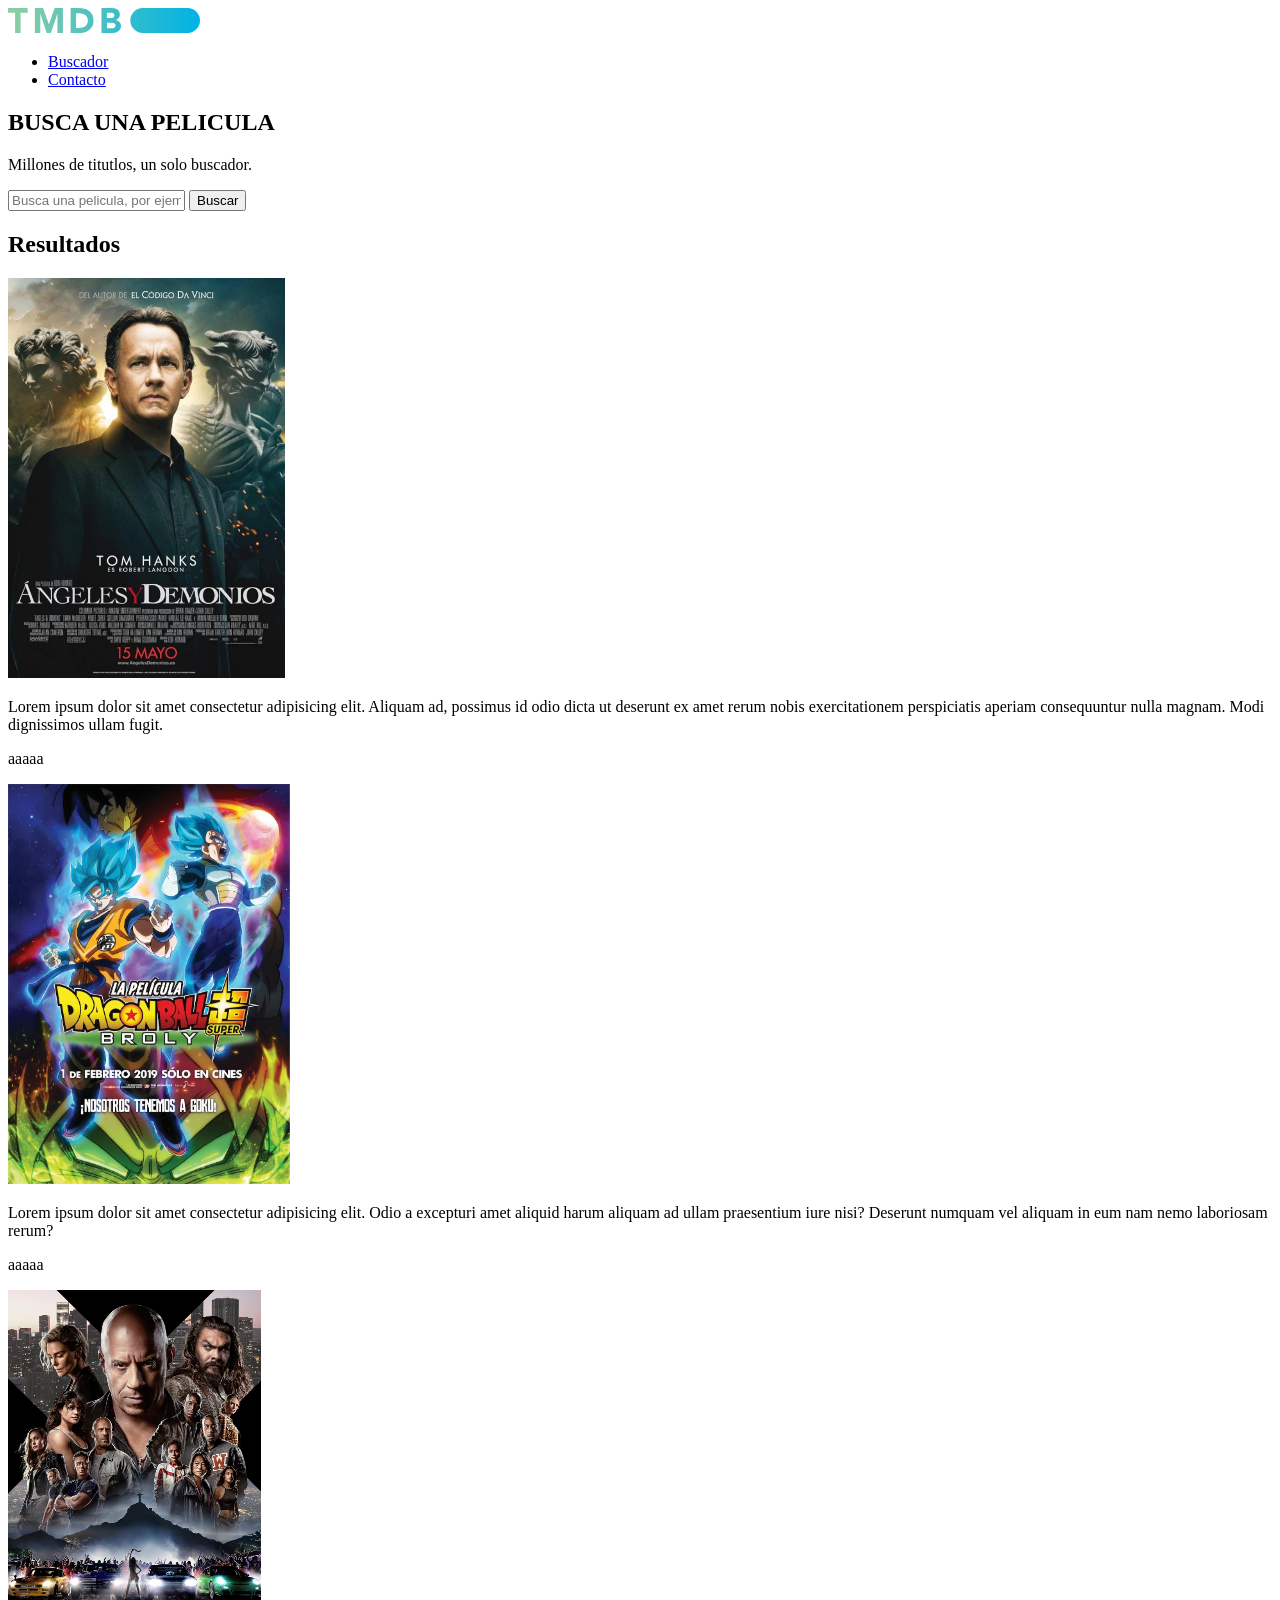
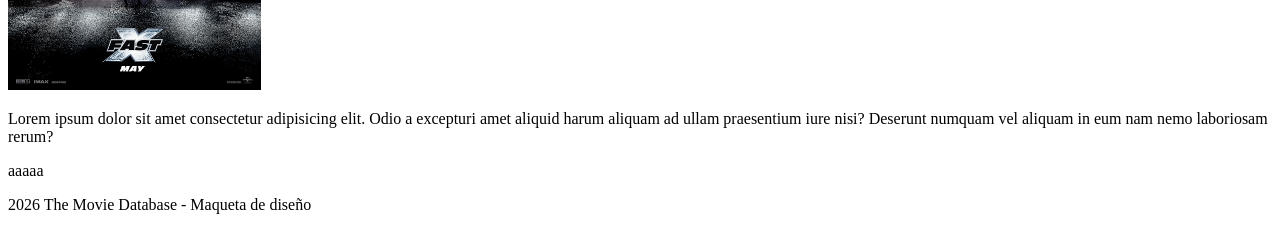
==== index.html @ 23b50d30 "Añadido todo de vuelta" ====
<!DOCTYPE html>
<html lang="en">
<head>
    <meta charset="UTF-8">
    <meta name="viewport" content="width=device-width, initial-scale=1.0">
    <title>Document</title>
</head>
<body>
    
    <header>
        <a href="index.html"><img src="img/TMDB.svg" alt="TMDB" height="25px"></a>
        <nav>

            <ul>
                <li><a href="#">Buscador</a></li>
                <li><a href="#">Contacto</a></li>
            </ul>
        </nav>

    </header>

    <main>
        <section class="Buscador">
            <h1>BUSCA UNA PELICULA</h1>
            <p>Millones de titutlos, un solo buscador.</p>

            <div>
                <input type="text" name="" id="" placeholder="Busca una pelicula, por ejemplo: Cars 2">
                <button>Buscar</button>
            </div>
            
        </section>

        <section class="resultados">

            <h2>Resultados</h2>

            <article>
                <img src="img/Angeles y Demonios.jpg" alt="Angeles y Demonios" height="400px">
                <p>Lorem ipsum dolor sit amet consectetur adipisicing elit. Aliquam ad, possimus id odio dicta ut deserunt ex amet rerum nobis exercitationem perspiciatis aperiam consequuntur nulla magnam. Modi dignissimos ullam fugit.</p>
                <p>aaaaa</p>
            </article>

            <article>
                <img src="img/DBSB.jpg" alt="Dragon ball" height="400px">
                <p> Lorem ipsum dolor sit amet consectetur adipisicing elit. Odio a excepturi amet aliquid harum aliquam ad ullam praesentium iure nisi? Deserunt numquam vel aliquam in eum nam nemo laboriosam rerum?</p> 
                <p> aaaaa</p>
            </article>
        

            <article>
                <img src="img/Rapidos y Furiosos.jpg" alt="Rapidos y Furiosos" height="400px">
                <p>Lorem ipsum dolor sit amet consectetur adipisicing elit. Odio a excepturi amet aliquid harum aliquam ad ullam praesentium iure nisi? Deserunt numquam vel aliquam in eum nam nemo laboriosam rerum?</p>
                <p>aaaaa</p>
            </article>

        </section>

    </main>

    <footer> 
        <p> 2026 The Movie Database - Maqueta de diseño </p>
    </footer>

</body>
</html>
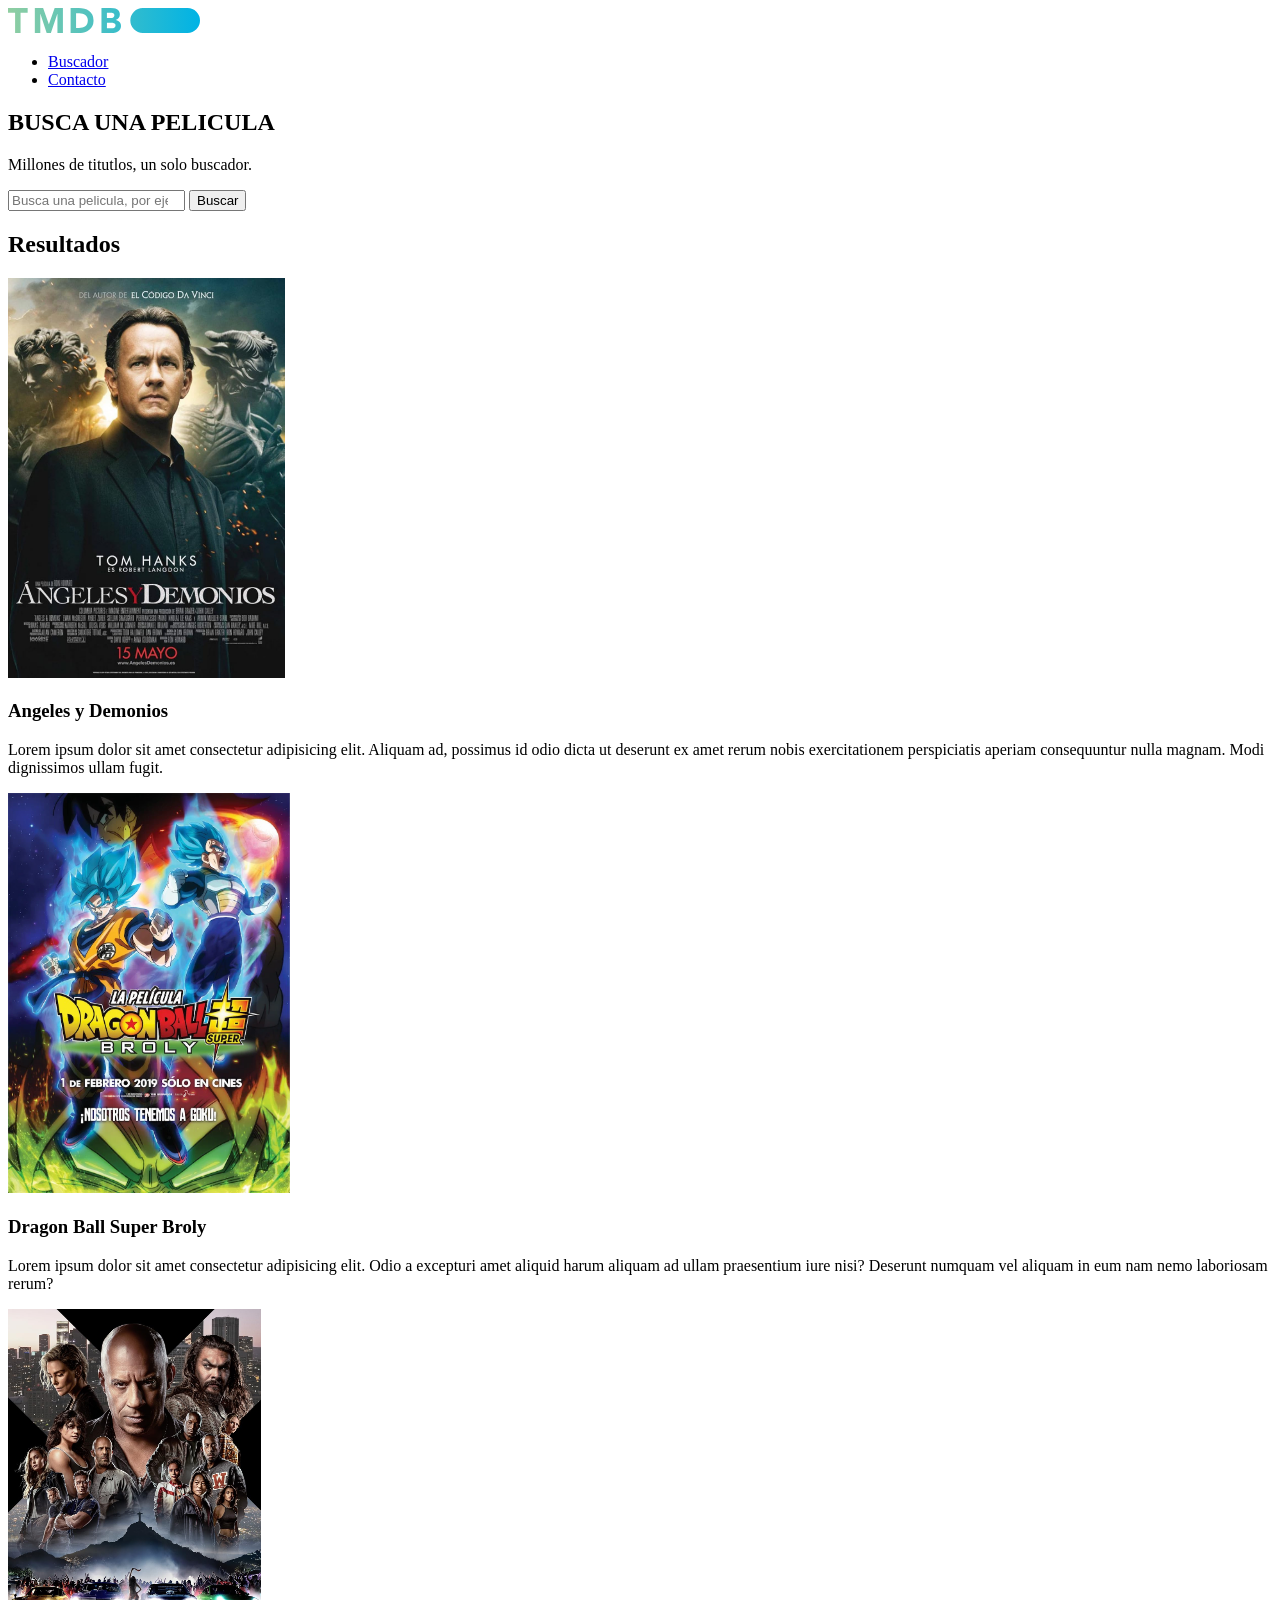
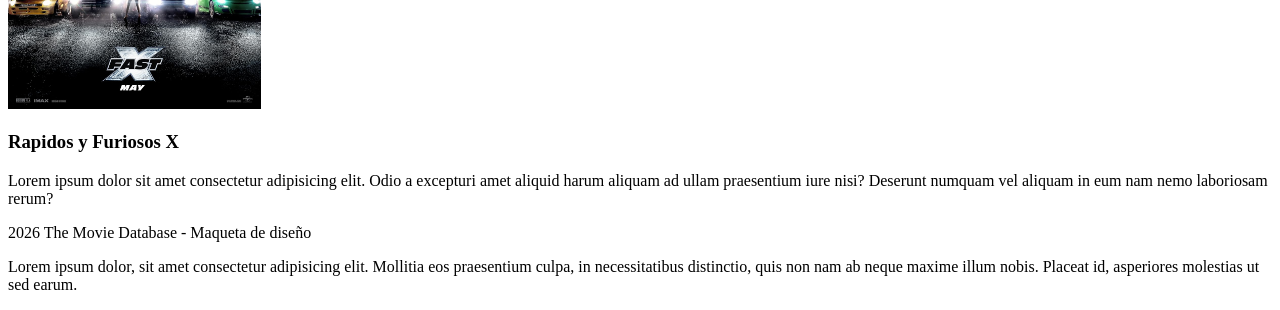
==== commit b14558a2: "Cambios añadidos" ====
--- a/index.html
+++ b/index.html
@@ -8,12 +8,12 @@
 <body>
     
     <header>
-        <a href="index.html"><img src="img/TMDB.svg" alt="TMDB" height="25px"></a>
+        <a href="index.html"><img src="img/TMDB.svg" alt="TMDB" height="25"></a>
         <nav>
 
             <ul>
                 <li><a href="#">Buscador</a></li>
-                <li><a href="#">Contacto</a></li>
+                <li><a href="contacte.html">Contacto</a></li>
             </ul>
         </nav>
 
@@ -25,8 +25,10 @@
             <p>Millones de titutlos, un solo buscador.</p>
 
             <div>
-                <input type="text" name="" id="" placeholder="Busca una pelicula, por ejemplo: Cars 2">
-                <button>Buscar</button>
+                <form method="get" action="https://www.themoviedb.org/search">
+                    <input type="search" name="query" placeholder="Busca una pelicula, por ejemplo: Cars 2">
+                    <button>Buscar</button>
+                </form>
             </div>
             
         </section>
@@ -36,22 +38,24 @@
             <h2>Resultados</h2>
 
             <article>
-                <img src="img/Angeles y Demonios.jpg" alt="Angeles y Demonios" height="400px">
+                <img src="img/AngelesyDemonios.jpg" alt="Angeles y Demonios" height="400">
+                <h3>Angeles y Demonios</h3>
                 <p>Lorem ipsum dolor sit amet consectetur adipisicing elit. Aliquam ad, possimus id odio dicta ut deserunt ex amet rerum nobis exercitationem perspiciatis aperiam consequuntur nulla magnam. Modi dignissimos ullam fugit.</p>
-                <p>aaaaa</p>
+                
             </article>
 
             <article>
-                <img src="img/DBSB.jpg" alt="Dragon ball" height="400px">
+                <img src="img/DBSB.jpg" alt="Dragon ball" height="400">
+                <h3>Dragon Ball Super Broly</h3>
                 <p> Lorem ipsum dolor sit amet consectetur adipisicing elit. Odio a excepturi amet aliquid harum aliquam ad ullam praesentium iure nisi? Deserunt numquam vel aliquam in eum nam nemo laboriosam rerum?</p> 
-                <p> aaaaa</p>
+                
             </article>
         
 
             <article>
-                <img src="img/Rapidos y Furiosos.jpg" alt="Rapidos y Furiosos" height="400px">
+                <img src="img/RapidosyFuriosos.jpg" alt="Rapidos y Furiosos" height="400">
+                <h3>Rapidos y Furiosos X</h3>
                 <p>Lorem ipsum dolor sit amet consectetur adipisicing elit. Odio a excepturi amet aliquid harum aliquam ad ullam praesentium iure nisi? Deserunt numquam vel aliquam in eum nam nemo laboriosam rerum?</p>
-                <p>aaaaa</p>
             </article>
 
         </section>
@@ -60,6 +64,7 @@
 
     <footer> 
         <p> 2026 The Movie Database - Maqueta de diseño </p>
+        <p> Lorem ipsum dolor, sit amet consectetur adipisicing elit. Mollitia eos praesentium culpa, in necessitatibus distinctio, quis non nam ab neque maxime illum nobis. Placeat id, asperiores molestias ut sed earum. </p>
     </footer>
 
 </body>
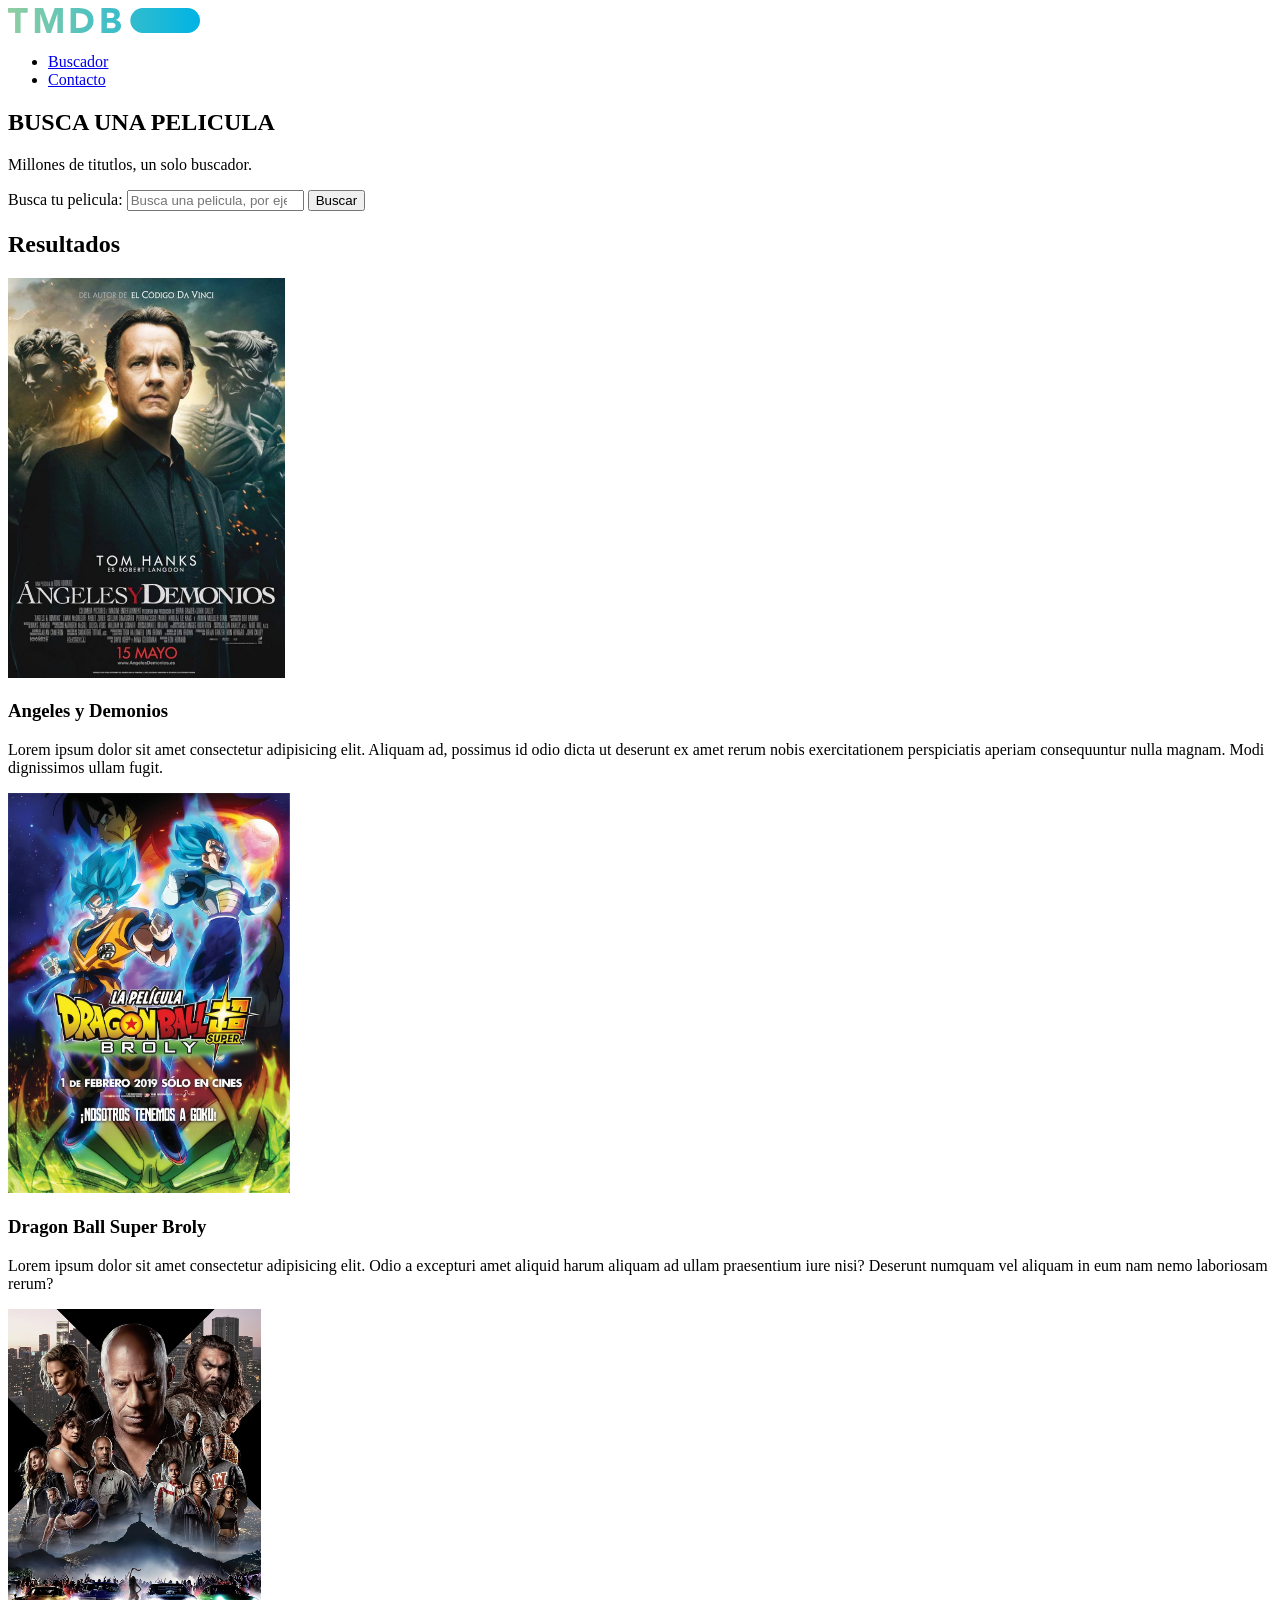
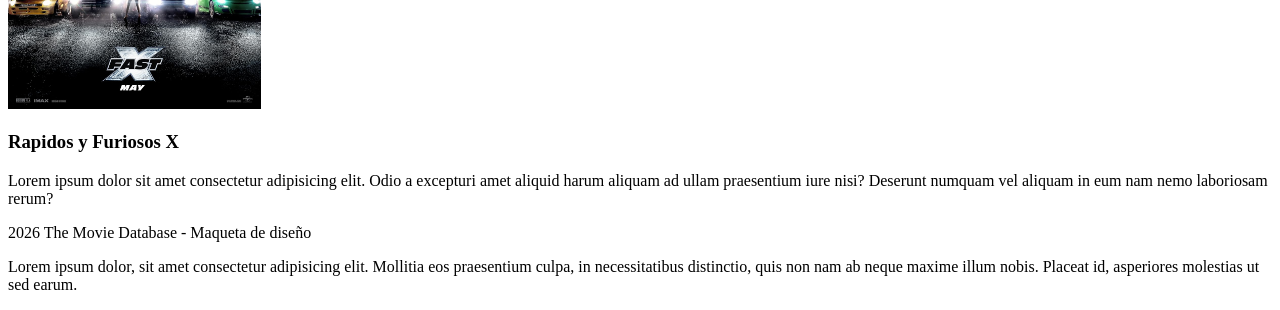
==== commit a57c8ec3: "Ultimos cambios" ====
--- a/index.html
+++ b/index.html
@@ -3,7 +3,7 @@
 <head>
     <meta charset="UTF-8">
     <meta name="viewport" content="width=device-width, initial-scale=1.0">
-    <title>Document</title>
+    <title>Buscador</title>
 </head>
 <body>
     
@@ -26,7 +26,8 @@
 
             <div>
                 <form method="get" action="https://www.themoviedb.org/search">
-                    <input type="search" name="query" placeholder="Busca una pelicula, por ejemplo: Cars 2">
+                    <label for="buscador">Busca tu pelicula:</label>
+                    <input type="search" name="query" id="buscador" placeholder="Busca una pelicula, por ejemplo: Cars 2">
                     <button>Buscar</button>
                 </form>
             </div>
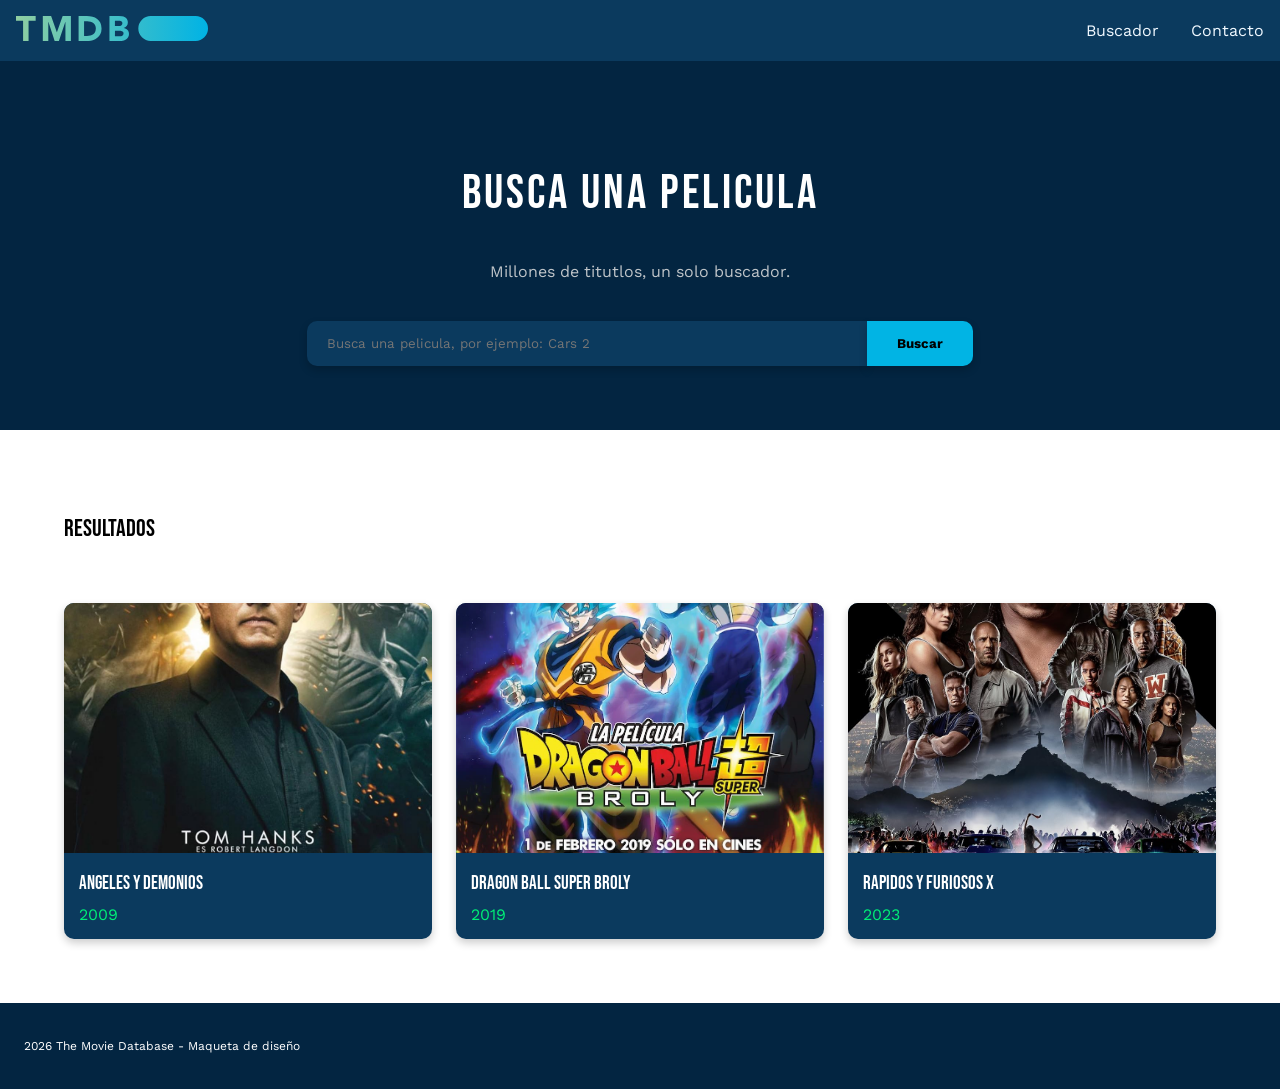
==== commit 2aa95dc4: "Practica 3 y 4" ====
--- a/index.html
+++ b/index.html
@@ -1,16 +1,24 @@
 <!DOCTYPE html>
 <html lang="en">
+
 <head>
     <meta charset="UTF-8">
     <meta name="viewport" content="width=device-width, initial-scale=1.0">
     <title>Buscador</title>
+    <link rel="stylesheet" href="css/estils.css">
+    <link href="https://fonts.googleapis.com/css2?family=Bebas+Neue&display=swap" rel="stylesheet">
+    <link rel="preconnect" href="https://fonts.googleapis.com">
+    <link rel="preconnect" href="https://fonts.gstatic.com" crossorigin>
+    <link
+        href="https://fonts.googleapis.com/css2?family=Bebas+Neue&family=Work+Sans:ital,wght@0,100..900;1,100..900&display=swap"
+        rel="stylesheet">
 </head>
+
 <body>
-    
+
     <header>
         <a href="index.html"><img src="img/TMDB.svg" alt="TMDB" height="25"></a>
         <nav>
-
             <ul>
                 <li><a href="#">Buscador</a></li>
                 <li><a href="contacte.html">Contacto</a></li>
@@ -20,53 +28,53 @@
     </header>
 
     <main>
-        <section class="Buscador">
+        <section class="buscador">
             <h1>BUSCA UNA PELICULA</h1>
             <p>Millones de titutlos, un solo buscador.</p>
 
             <div>
                 <form method="get" action="https://www.themoviedb.org/search">
-                    <label for="buscador">Busca tu pelicula:</label>
-                    <input type="search" name="query" id="buscador" placeholder="Busca una pelicula, por ejemplo: Cars 2">
+                    <input type="search" name="query" id="buscador"
+                        placeholder="Busca una pelicula, por ejemplo: Cars 2">
                     <button>Buscar</button>
                 </form>
             </div>
-            
+
         </section>
 
-        <section class="resultados">
+
+        <section class="pelicules">
 
             <h2>Resultados</h2>
 
-            <article>
-                <img src="img/AngelesyDemonios.jpg" alt="Angeles y Demonios" height="400">
-                <h3>Angeles y Demonios</h3>
-                <p>Lorem ipsum dolor sit amet consectetur adipisicing elit. Aliquam ad, possimus id odio dicta ut deserunt ex amet rerum nobis exercitationem perspiciatis aperiam consequuntur nulla magnam. Modi dignissimos ullam fugit.</p>
-                
-            </article>
+            <div class="resultats">
+                <article class="targeta">
+                    <img src="img/AngelesyDemonios.jpg" alt="Angeles y Demonios" height="400">
+                    <h3>Angeles y Demonios</h3>
+                    <p>2009</p>
+                </article>
 
-            <article>
-                <img src="img/DBSB.jpg" alt="Dragon ball" height="400">
-                <h3>Dragon Ball Super Broly</h3>
-                <p> Lorem ipsum dolor sit amet consectetur adipisicing elit. Odio a excepturi amet aliquid harum aliquam ad ullam praesentium iure nisi? Deserunt numquam vel aliquam in eum nam nemo laboriosam rerum?</p> 
-                
-            </article>
-        
+                <article class="targeta">
+                    <img src="img/DBSB.jpg" alt="Dragon ball" height="400">
+                    <h3>Dragon Ball Super Broly</h3>
+                    <p>2019</p>
+                </article>
 
-            <article>
-                <img src="img/RapidosyFuriosos.jpg" alt="Rapidos y Furiosos" height="400">
-                <h3>Rapidos y Furiosos X</h3>
-                <p>Lorem ipsum dolor sit amet consectetur adipisicing elit. Odio a excepturi amet aliquid harum aliquam ad ullam praesentium iure nisi? Deserunt numquam vel aliquam in eum nam nemo laboriosam rerum?</p>
-            </article>
+                <article class="targeta">
+                    <img src="img/RapidosyFuriosos.jpg" alt="Rapidos y Furiosos" height="400">
+                    <h3>Rapidos y Furiosos X</h3>
+                    <p>2023</p>
+                </article>
+            </div>
 
         </section>
 
     </main>
 
-    <footer> 
+    <footer>
         <p> 2026 The Movie Database - Maqueta de diseño </p>
-        <p> Lorem ipsum dolor, sit amet consectetur adipisicing elit. Mollitia eos praesentium culpa, in necessitatibus distinctio, quis non nam ab neque maxime illum nobis. Placeat id, asperiores molestias ut sed earum. </p>
     </footer>
 
 </body>
+
 </html>
--- a/css/estils.css
+++ b/css/estils.css
@@ -0,0 +1,171 @@
+/* ===== DISTRIBUCIÓ (codi donat, no el modifiqueu) ===== */
+nav {
+    display: flex;
+    justify-content: space-between;
+    align-items: center;
+}
+
+nav ul {
+    display: flex;
+    gap: 32px;
+}
+
+.resultats {
+    display: flex;
+    gap: 24px;
+}
+
+.targeta {
+    flex: 1;
+}
+
+
+/* ===== ELS VOSTRES ESTILS ===== */
+
+body {
+    margin: 0;
+}
+
+* {
+    font-family: "Work Sans", sans-serif;
+    font-optical-sizing: auto;
+}
+
+h1,
+h2,
+h3 {
+    font-family: "Bebas Neue", sans-serif;
+    font-weight: 400;
+    font-style: normal;
+
+}
+
+header {
+    padding: 1em 1em;
+    display: flex;
+    background-color: rgb(11, 58, 94);
+    justify-content: space-between;
+
+}
+
+nav ul {
+    margin: 0;
+    padding: 0;
+    list-style: none;
+}
+
+a {
+    color: aliceblue;
+    text-decoration: none;
+    transition: 0.6s;
+}
+
+a:hover {
+    color: #01b4e4;
+    transition: 0.6s;
+}
+
+.buscador {
+    padding: 4em;
+    align-content: center;
+    text-align: center;
+    color: white;
+    background-color: rgb(3, 37, 65);
+}
+
+.buscador p {
+    display: block;
+    color: rgba(226, 225, 225, 0.849);
+    margin-bottom: 2.5em;
+}
+
+h1 {
+    font-size: 3em;
+    letter-spacing: 3px;
+}
+
+form {
+    max-width: 800px;
+    width: 100%;
+    margin: auto;
+    display: flex;
+    justify-content: center;
+
+}
+
+#buscador {
+    width: 70%;
+    background-color: rgb(11, 58, 94);
+    color: #fcfeff;
+    border: none;
+    outline: none;
+    padding: 15px 20px;
+    border-radius: 10px 0 0 10px;
+    font-family: inherit;   
+    box-shadow: 0 4px 8px 0 rgba(0, 0, 0, 0.2);
+    transition: 0.6s;
+}
+
+.buscador button {
+    background-color: #01b4e4;
+    color: rgb(0, 0, 0);
+    border: none;
+    padding: 15px 30px;
+    border-radius: 0 10px 10px 0;
+    font-weight: bold;
+    font-family: inherit;
+    cursor: pointer;
+    box-shadow: 0 4px 8px 0 rgba(0, 0, 0, 0.2);
+}
+
+#buscador:hover {
+    box-shadow: 0 4px 8px 0 rgba(180, 180, 180, 0.2);
+    transition: 0.6s;
+}
+
+button:hover {
+    color: rgb(0, 0, 0);
+    transition: 0.6s;
+    background-color: #9c9c9b;
+    box-shadow: 0 4px 8px 0 rgba(180, 180, 180, 0.2);
+}
+
+.pelicules{
+    padding: 4em;
+} 
+
+.pelicules h2 {
+    margin-bottom: 2.5em;
+}
+
+.targeta {
+    background-color: rgb(11, 58, 94);
+    border-radius: 10px;
+    box-shadow: 0 4px 8px 0 rgba(0, 0, 0, 0.2);
+}
+
+.targeta img {
+    width: 100%;
+    height: 250px;
+    border-radius: 10px 10px 0px 0px;
+    object-fit: cover;
+}
+
+h3 {
+    color: white;
+    padding: 10px 15px;
+    margin: 5px 0 0 0;
+}
+
+.targeta p {
+    color: rgb(0, 238, 119);
+    padding: 0 15px 15px 15px;
+    margin: 0;
+}
+
+footer {
+    padding: 2em;
+    color: white;
+    background-color: rgb(3, 37, 65);
+    font-size: 12px;
+}
